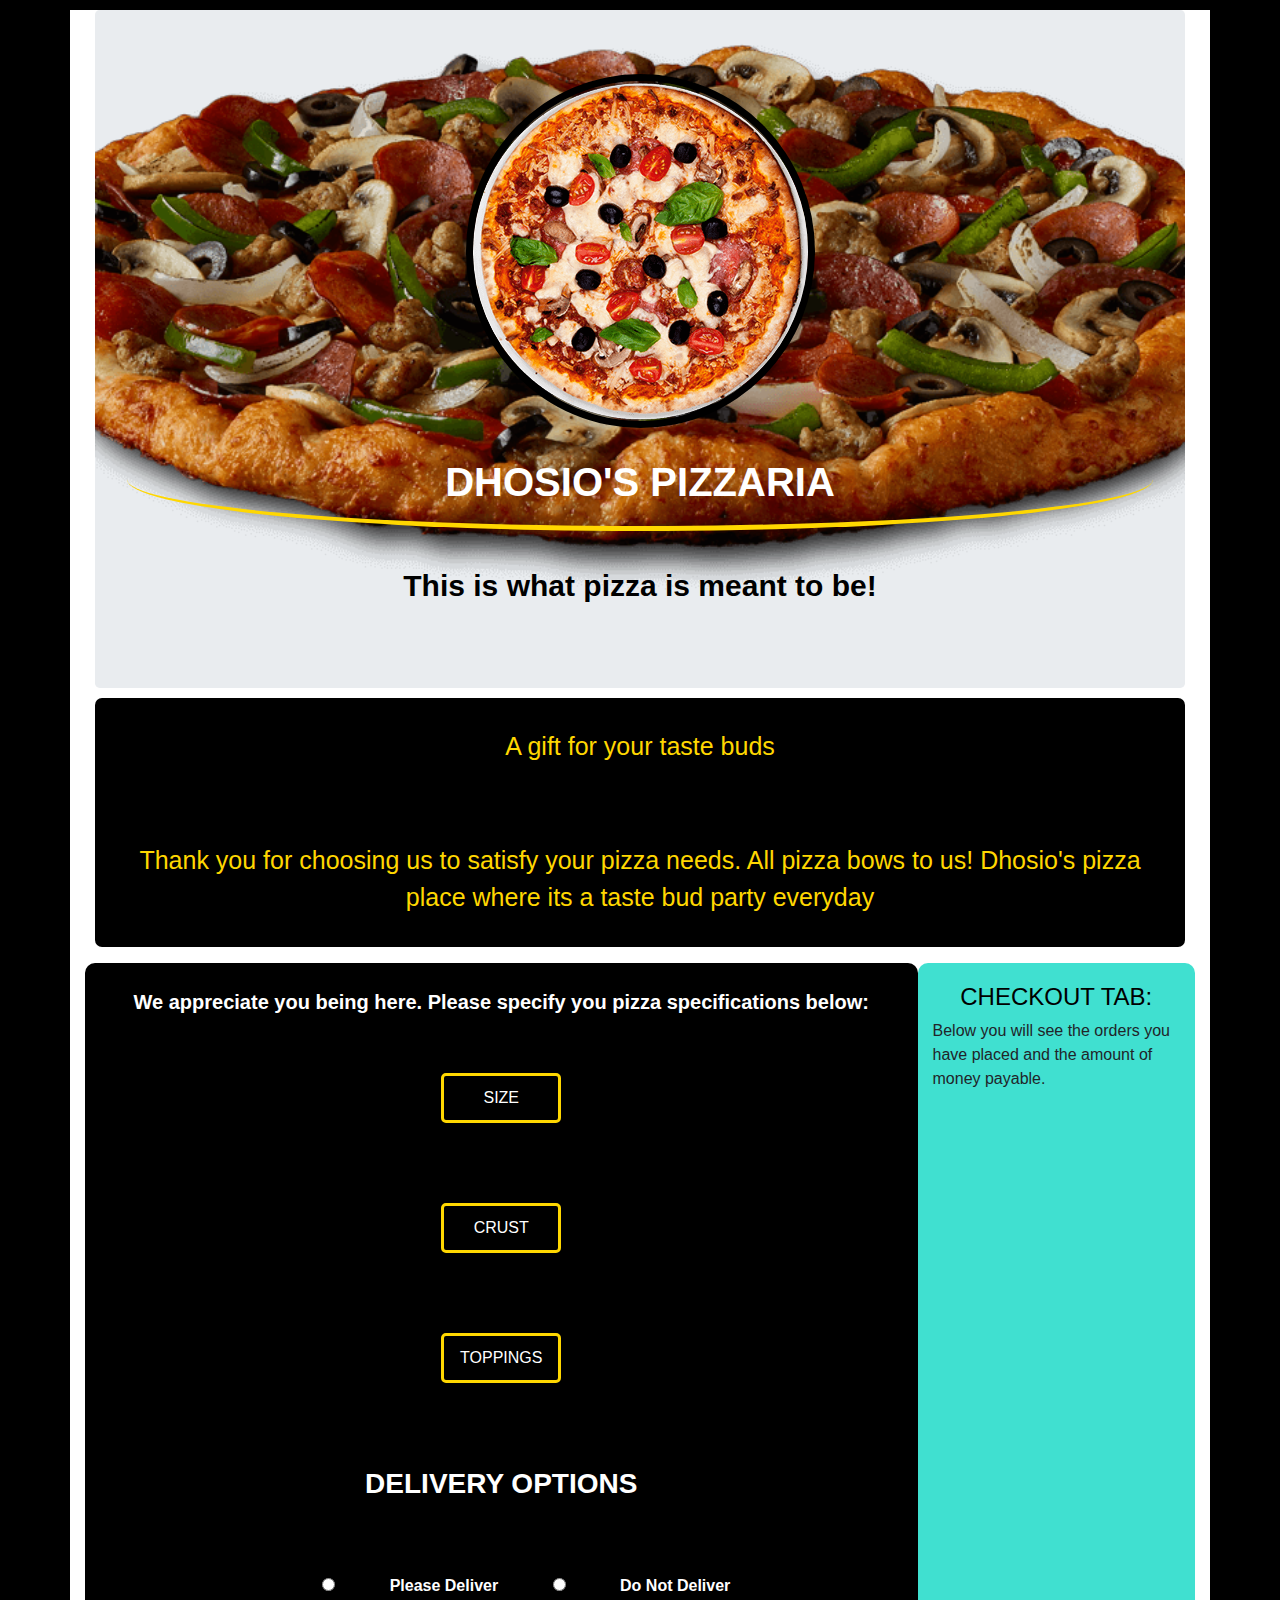
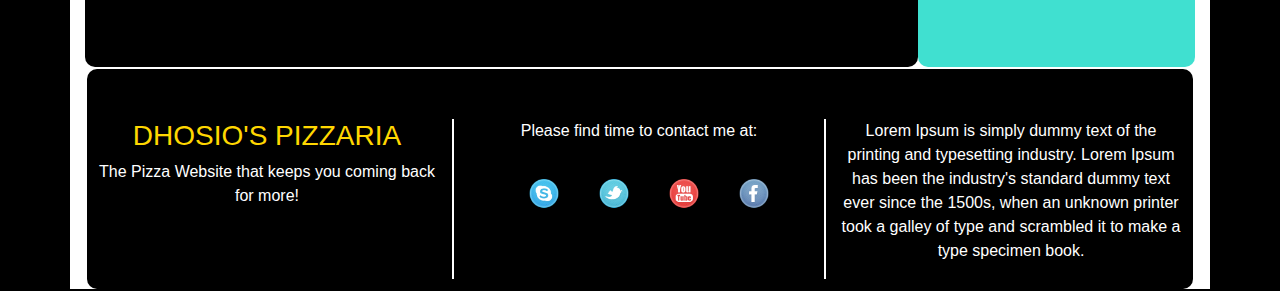
==== index.html @ 01058fe5 "HTML and CSS completed awaiting the implementation of JS" ====
<!DOCTYPE html>
<html lang="en">
<head>

   <meta charset="UTF-8">
   <meta name="viewport" content="width=device-width, initial-scale=1.0">
   <title> DHOSIO'S PIZZA </title>
   
   <link rel="icon" type="image/png" href="css/imgs/pizza5.png"/>
	<link href="css/bootstrap.css" rel="stylesheet" type="text/css"/>
	<link rel="stylesheet" type="text/css" href="css/styles.css"/>

	<script   src="https://code.jquery.com/jquery-3.3.1.min.js" integrity="sha256-FgpCb/KJQlLNfOu91ta32o/NMZxltwRo8QtmkMRdAu8=" crossorigin="anonymous"></script> 
    <script src="js/scripts.js"></script> 

    <link href="https://cdnjs.cloudflare.com/ajax/libs/mdbootstrap/4.13.0/css/mdb.min.css"/>

    <link href="https://fonts.googleapis.com/css?family=Roboto:300,400,500,700&display=swap"/>

</head>
<body>
   <div class="container">
      <div class="jumbotron">
         <img id="mainlogo" src="css/imgs/logo.png" alt="Logo of Dhosio's Pizza"> 
         <h1>DHOSIO'S PIZZARIA</h1>
            <br>
         <p>This is what pizza is meant to be!</p>
      </div>

      <div class="addition">
         <p> A gift for your taste buds </p>
         <p> Thank you for choosing us to satisfy your pizza needs. All pizza bows to us! Dhosio's pizza place where its a taste bud party everyday </p>
      </div>

      <div class="container">
         <div class="row">
            <div id="order" class="col-md-9">
               <div class="buttons">
                  <p style="color: white;">We appreciate you being here. Please specify you pizza specifications below: </p>

                     <div id=size>
                           <button id="sizeb" onclick="sizeShow()" >SIZE</button>
                           <div class="sizec">
                               <div class="container">
                                  <div class="row">
                                    <div class="col-md-3">
                                       <img id="small" src="css/imgs/small.png">
                                       <p class="imagetext">Small (Ksh.400) <br> 4 Slices</p>
                                    </div>
                                    <div class="col-md-3">
                                       <img id="medium" src="css/imgs/medium.png">
                                       <p class="imagetext">Medium (Ksh.700) <br> 6 Slices</p>
                                    </div>
                                    <div class="col-md-3">
                                       <img id="large" src="css/imgs/large.png">
                                       <p class="imagetext">Large (Ksh.1000) <br> 8 Slices</p>
                                    </div>
                                 </div>
                              </div>
                         </div>
                     </div>
                  
                     <div id="crust">
                         <button id="crustb" onclick="crustShow()">CRUST</button>
                         <div class="crustc">
                            <div class="container">
                               <div class="row">
                                  <div class="col-md-3">
                                    <img id="crispy" src="css/imgs/crispycrust.jpg" value="Crispy Crust, 200">
                                    <p class="imagetext"> Crispy Crust <br> (Ksh.200) </p>
                                  </div>
                                  <div class="col-md-3">
                                    <img id="stuffed" src="css/imgs/stuffedcrust.jpeg">
                                    <p class="imagetext"> Stuffed Crust <br> (Ksh.300) </p>
                                  </div>
                                  <div class="col-md-3">
                                    <img id="gluttenfree" src="css/imgs/glutenfree.jpg">
                                    <p class="imagetext"> Glutten Free Crust <br> (Ksh.400) </p>
                                  </div>
                               </div>
                            </div>
                         </div>
                     </div>

                     <div id="toppings">
                         <button id="size" onclick="toppingsShow()">TOPPINGS</button>
                         <div class="toppingsc">
                           <div class="container">
                              <div class="row">
                                 <div class="col-md-3">
                                    <img id="gluttenfree" src="css/imgs/tomatoes.jpg">
                                    <p class="imagetext"> Tomatoes <br> (Ksh. 50) </p>
                                 </div>
                                 <div class="col-md-3">
                                    <img id="gluttenfree" src="css/imgs/cheese.jpg">
                                    <p class="imagetext"> Cheese <br> (Ksh. 50) </p>
                                 </div>
                                 <div class="col-md-3">
                                    <img id="gluttenfree" src="css/imgs/pineapples.jpg">
                                    <p class="imagetext"> Pineapple <br> (Ksh. 50) </p>
                                 </div>
                               </div>

                               <div class="row">
                                 <div class="col-md-3">
                                    <img id="gluttenfree" src="css/imgs/greenpepper.jpg">
                                    <p class="imagetext"> Green Pepper <br> (Ksh. 50) </p>
                                 </div>
                                 <div class="col-md-3">
                                    <img id="gluttenfree" src="css/imgs/pepperoni.jpg">
                                    <p class="imagetext"> Pepperoni <br> (Ksh. 50) </p>
                                 </div>
                                 <div class="col-md-3">
                                    <img id="gluttenfree" src="css/imgs/mushrooms.jpg">
                                    <p class="imagetext"> Mushrooms <br> (Ksh. 50) </p>
                                 </div>
                               </div>

                           </div>
                         </div>
                     </div>
                </div>

                <div class="delivery">
                     <h3> DELIVERY OPTIONS</h3>
                     <form action="/action_page.php" id="deliverform">
                        <input type="radio" name="deliver" value="Don't Deliver" id="radiobutton">
                            <label for="dont-deliver">Please Deliver</label>
                        <input type="radio" name="deliver" value="Deliver" id="radiobutton">
                            <label for="deliver">Do Not Deliver</label>
                    </form>
               </div>

            </div>

            <div id="checkout" class="col-md-3">
               <h4>CHECKOUT TAB:</h4>
               <p>Below you will see the orders you have placed and the amount of money payable.</p>                                                            
               
            </div>

         </div>
                
      </div>

      <div class="footer">
		 <div class="row">
			<div class="col-md-4">
				<h3>DHOSIO'S PIZZARIA</h3>
				<p>The Pizza Website that keeps you coming back for more!</p>
			</div>
			 <div class="col-md-4">
				<p>Please find time to contact me at:</p>
					<ul>
						<li><a href="https://www.skype.com"><img src="css/imgs/skype.png" width="30px" height="30px"></a></li>
						<li><a href="https://www.twitter.com"><img src="css/imgs/twitter.png" width="30px" height="30px"></a></li>
						<li><a href="https://www.youtube.com"><img src="css/imgs/youtube.png" width="30px" height="30px"></a></li>
						<li><a href="https://www.facebook.com"><img src="css/imgs/facebook.png" width="30px" height="30px"></a></li>
					</ul>
			 </div>
			<div class="col-md-4">
				<p>Lorem Ipsum is simply dummy text of the printing and typesetting industry. Lorem Ipsum has been the industry's standard dummy text ever since the 1500s, when an unknown printer took a galley of type and scrambled it to make a type specimen book.</p>
			</div>
		 </div>
	    </div>
   </div>

</body>
</html>
---- css/styles.css ----
body{
   background-color: black;
}

.jumbotron{
   margin: 10px;
   text-align: center;
   color: white;
   background-image: url("imgs/pizza5.png");
   background-size: contain;
   background-attachment: fixed;
   background-repeat: no-repeat;
}

#mainlogo{
   animation: bounce 2s infinite;
   padding: 0px;
   margin: 0px;
   object-position: center;
   border: 7px solid black;
   border-radius: 70%;
}

.jumbotron h1{
   padding: 30px 0px 20px 0px;
   border-bottom: 5px solid gold;
   border-radius: 70%;
   font-weight: bolder;
}
.jumbotron p{
   font-weight: bolder;
   color: black;
   font-size: 30px;
}
.container{
   background-color: white;
}

.addition{
   margin: 10px;
   background-color: black;
   color: gold;
   border-radius: 7px;
}
.addition p{
   padding: 30px;
   font-size: 25px;
   text-align: center;
}
.buttons{
   text-align: center;
   margin: 10px;
   padding: 10px;
   display: inline;
}
.buttons p{
   font-weight: bolder;
   font-size: 20px;
}
button{
   width: 120px;
   text-align: center;
   padding: 10px;
   margin: 40px;
   background-color: black;
   border: 3px solid gold;
   color: white;
   border-radius: 5px;
   transition: all 0.5s ease-out;
}
   button:hover{
      width: 120px;
      text-align: center;
      padding: 10px;
      margin: 40px;
      background-color: white;
      border: 3px solid black;
      color: black;
      border-radius: 10px;
      transition: all 0.5s ease-in;
   }
#checkout{
   background-color: turquoise;
   border-radius: 10px;
} 
#checkout h4{
   padding-top: 20px;
   text-align: center;
   color: black;
}
#order{
   background-color: black;
   border-radius: 10px;
}  
.col-md-3{
   background-color: white;
}
.col-md-3 img{
   width: 100%;
   height: 200px;
   padding: 10px;
}
.sizec{
   display: none;
}
.crustc{
   display: none; 
}
.toppingsc{
   display: none;
}
#size .col-md-3{
   cursor: pointer;
   margin: 20px;
   box-shadow: 3px 3px 3px red;
   margin-left: 40px;
}
#crust .col-md-3{
   cursor: pointer;
   margin: 20px;
   box-shadow: 3px 3px 3px red;
   margin-left: 40px;
}
#toppings .col-md-3{
   cursor: pointer;
   margin: 20px;
   box-shadow: 3px 3px 3px red;
   margin-left: 40px;
}
.imagetext{
   color: black;
   font-weight: 5px;
}
.delivery{
   background-image: url("imgs/header.jpg");
   background-attachment: fixed;
   background-size: contain;
   border-radius: 10px;
   margin-bottom: 20px;
   height: 200px;
}
.delivery h3{
   font-weight: bolder;
   text-align: center;
   color: white;
   padding: 20px 0px 20px 0px;
}
#deliverform{
   text-align: center;
   color: white;
   font-weight: bolder;
}
#deliverform input{
   text-align: center;
   margin: 50px;
}

.footer{
   border-radius: 10px;
	margin: 20px;
	padding: 10px;
	background-color: black;
	color: white;
   margin: 2px;
   padding-top: 50px;
}

.footer .col-md-4{
	border-right: 2px solid white;
}

.col-md-4 h3{
	color: gold;
	text-align: center;
}

.footer p{
	text-align: center;
}

.footer ul li{
	margin: 20px;
	text-decoration: none;
	list-style-type: none;
	float: left;
}
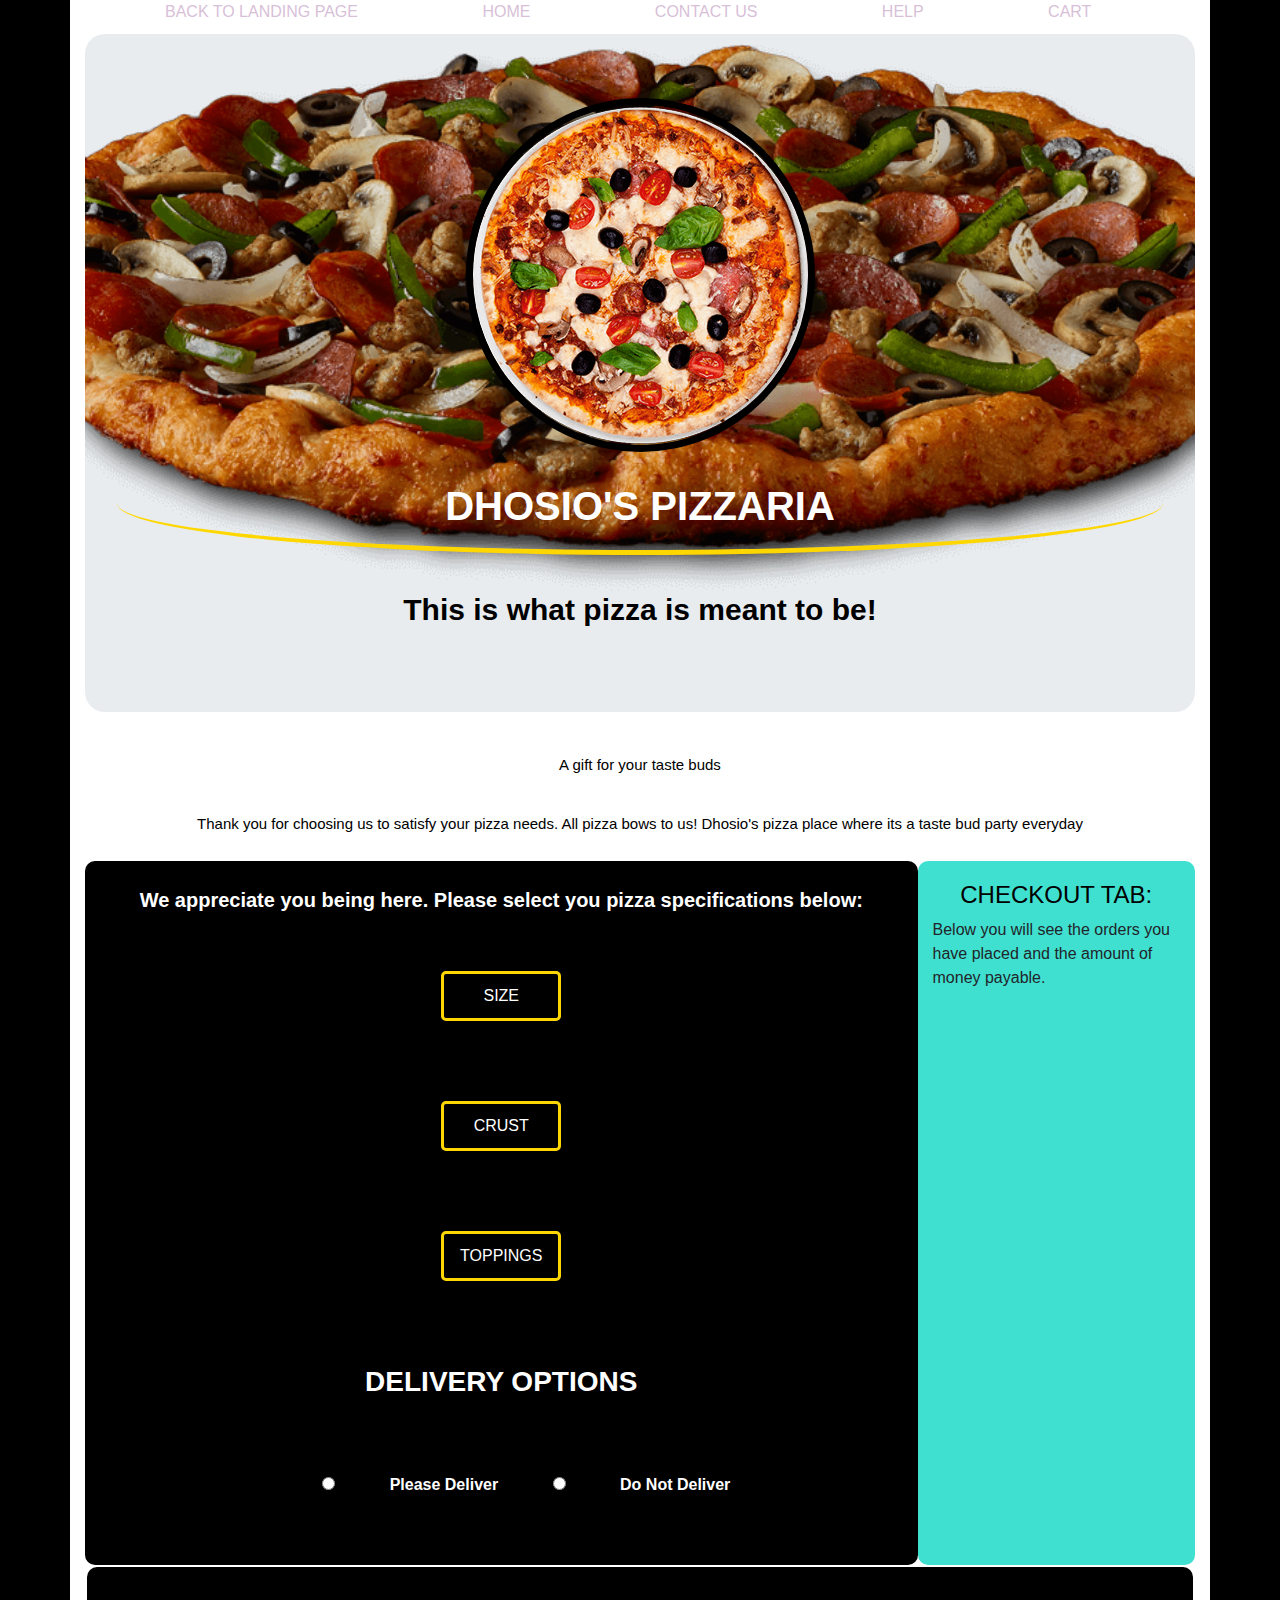
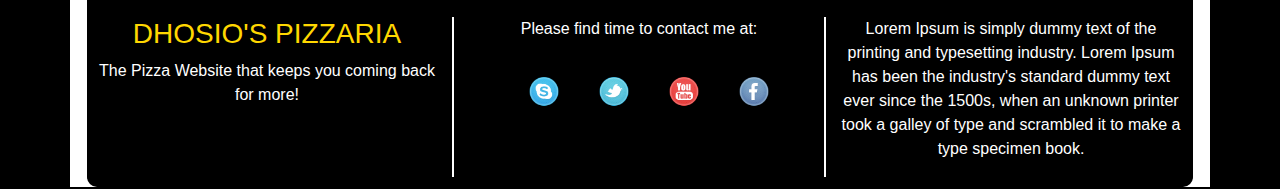
==== commit f4dcee4b: "this will add the navigation pane at the top of the page" ====
--- a/index.html
+++ b/index.html
@@ -20,6 +20,15 @@
 </head>
 <body>
    <div class="container">
+
+      <div class="navigations">
+            <a href="#">BACK TO LANDING PAGE</a>
+            <a href="file:///home/dhosio/Desktop/Moringa/Week-4/Week-4-IP/index.html">HOME</a>
+            <a href="#">CONTACT US</a>
+            <a href="#">HELP</a>
+            <a href="#">CART</a>
+      </div>
+
       <div class="jumbotron">
          <img id="mainlogo" src="css/imgs/logo.png" alt="Logo of Dhosio's Pizza"> 
          <h1>DHOSIO'S PIZZARIA</h1>
@@ -28,7 +37,7 @@
       </div>
 
       <div class="addition">
-         <p> A gift for your taste buds </p>
+         <p> A gift for your taste buds <br>
          <p> Thank you for choosing us to satisfy your pizza needs. All pizza bows to us! Dhosio's pizza place where its a taste bud party everyday </p>
       </div>
 
@@ -36,7 +45,7 @@
          <div class="row">
             <div id="order" class="col-md-9">
                <div class="buttons">
-                  <p style="color: white;">We appreciate you being here. Please specify you pizza specifications below: </p>
+                  <p style="color: white;">We appreciate you being here. Please select you pizza specifications below: </p>
 
                      <div id=size>
                            <button id="sizeb" onclick="sizeShow()" >SIZE</button>
--- a/css/styles.css
+++ b/css/styles.css
@@ -1,15 +1,36 @@
 body{
    background-color: black;
 }
+.navigations{
+   padding-top: 30px;
+   margin-left: 20px;
+   text-align: center;
+   text-decoration: none;
+   display: inline;
+   color: thistle;
+}
+.navigations a{
+   margin: 30px;
+   padding: 30px;
+   color: thistle;
+}
+     .navigations :hover{
+      text-decoration: none;
+         margin: 30px;
+         padding: 30px;
+         color: blue;
+         transition: all 0.5s ease-in;
+      } 
 
 .jumbotron{
-   margin: 10px;
+   margin-top: 10px;
    text-align: center;
    color: white;
    background-image: url("imgs/pizza5.png");
    background-size: contain;
    background-attachment: fixed;
    background-repeat: no-repeat;
+   border-radius: 20px;
 }
 
 #mainlogo{
@@ -37,14 +58,13 @@
 }
 
 .addition{
-   margin: 10px;
-   background-color: black;
-   color: gold;
+   margin: 5px;
+   color: black;
    border-radius: 7px;
 }
 .addition p{
-   padding: 30px;
-   font-size: 25px;
+   padding: 10px;
+   font-size: 15px;
    text-align: center;
 }
 .buttons{
@@ -94,20 +114,27 @@
 }  
 .col-md-3{
    background-color: white;
+   border-radius: 15px;
 }
 .col-md-3 img{
    width: 100%;
    height: 200px;
    padding: 10px;
 }
+.row{
+   border-radius: 15px;
+}
 .sizec{
    display: none;
+   border-radius: 15px;
 }
 .crustc{
    display: none; 
+   border-radius: 15px;
 }
 .toppingsc{
    display: none;
+   border-radius: 15px;
 }
 #size .col-md-3{
    cursor: pointer;
@@ -127,6 +154,14 @@
    box-shadow: 3px 3px 3px red;
    margin-left: 40px;
 }
+
+#toppings .col-md-3 :hover{
+   cursor: pointer;
+   margin: 20px;
+   box-shadow: 3px 3px 3px black;
+   margin-left: 40px;
+}
+
 .imagetext{
    color: black;
    font-weight: 5px;
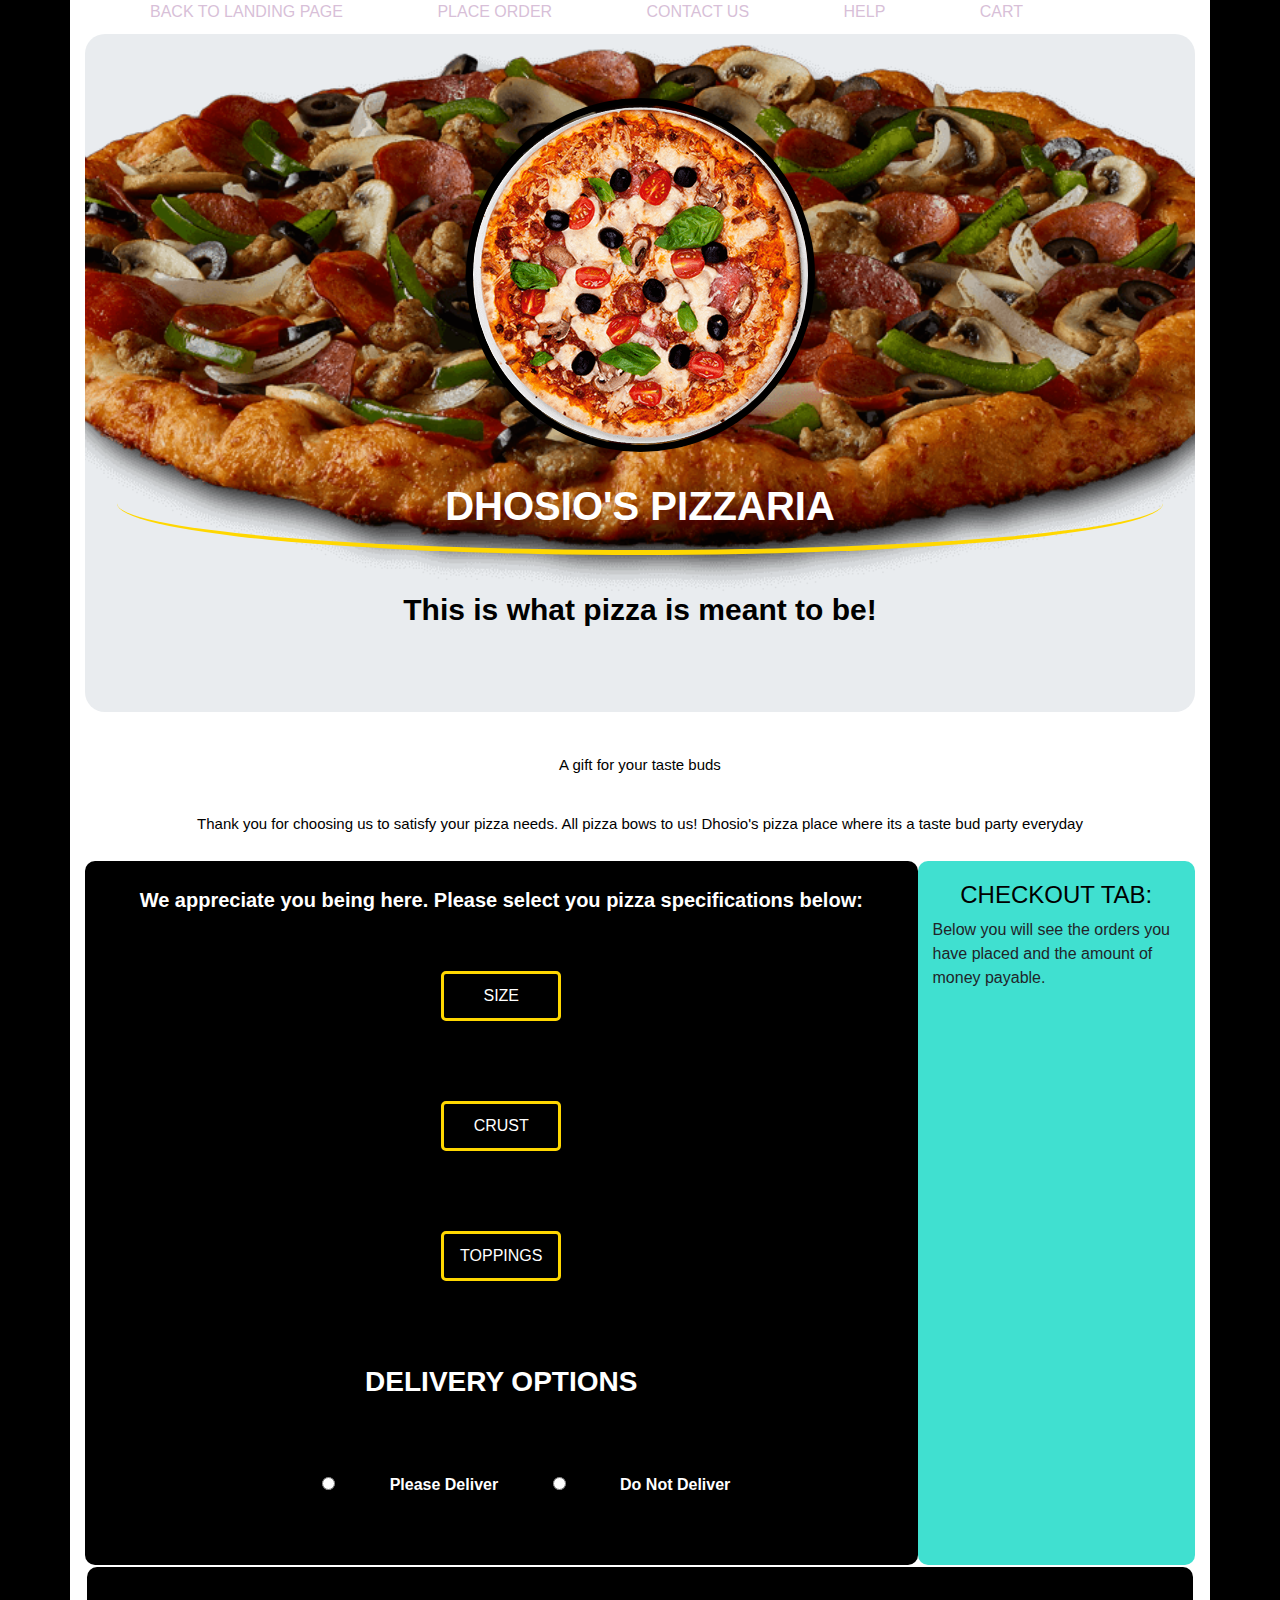
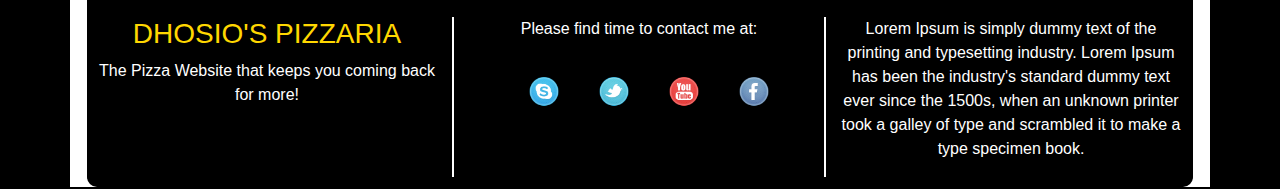
==== commit ebdb8cb8: "this will complete the landing page HTML and CSS awaiting Js incorporation" ====
--- a/index.html
+++ b/index.html
@@ -23,7 +23,7 @@
 
       <div class="navigations">
             <a href="#">BACK TO LANDING PAGE</a>
-            <a href="file:///home/dhosio/Desktop/Moringa/Week-4/Week-4-IP/index.html">HOME</a>
+            <a href="#order">PLACE ORDER</a>
             <a href="#">CONTACT US</a>
             <a href="#">HELP</a>
             <a href="#">CART</a>
--- a/css/styles.css
+++ b/css/styles.css
@@ -10,7 +10,7 @@
    color: thistle;
 }
 .navigations a{
-   margin: 30px;
+   margin: 15px;
    padding: 30px;
    color: thistle;
 }
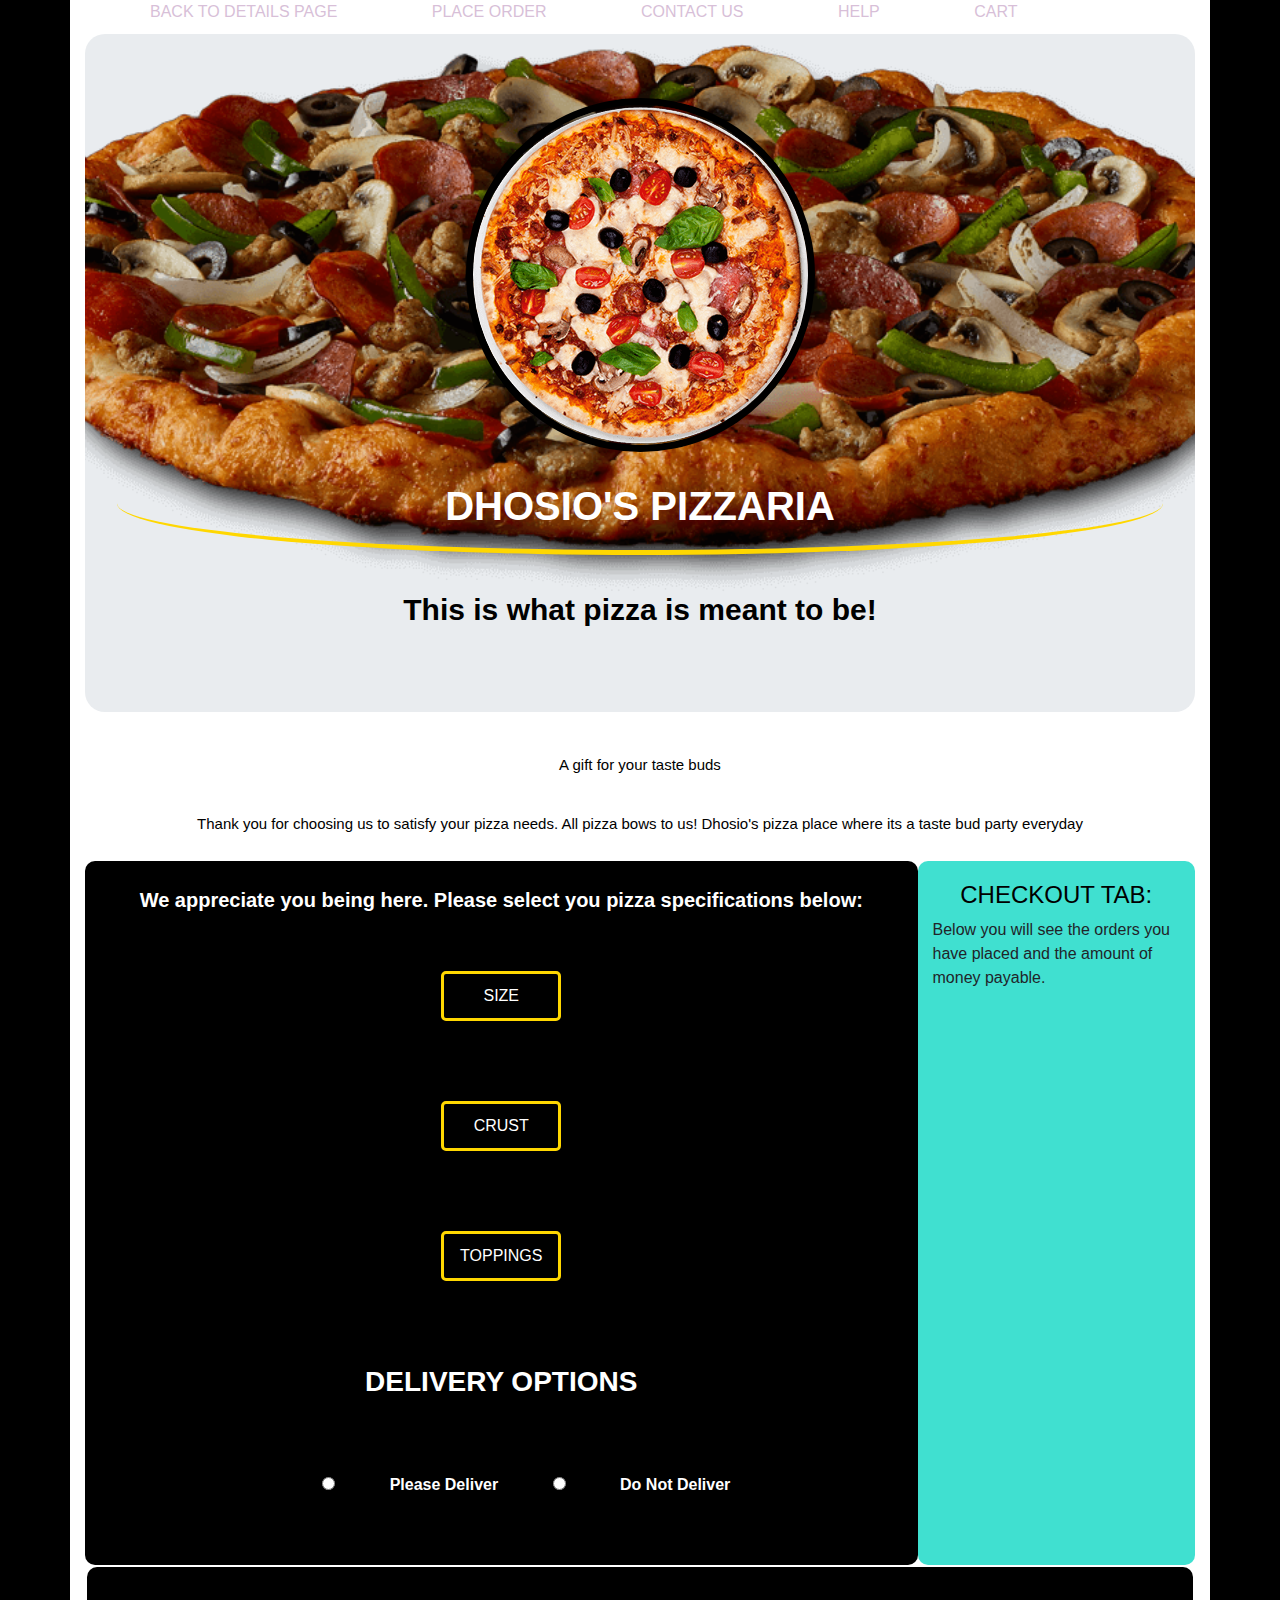
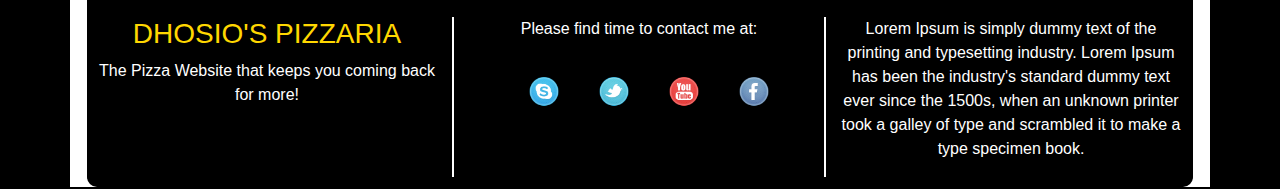
==== commit d9885181: "this will add checkboxex to all the menu choices only HTML and CSS" ====
--- a/index.html
+++ b/index.html
@@ -22,7 +22,7 @@
    <div class="container">
 
       <div class="navigations">
-            <a href="#">BACK TO LANDING PAGE</a>
+            <a href="#">BACK TO DETAILS PAGE</a>
             <a href="#order">PLACE ORDER</a>
             <a href="#">CONTACT US</a>
             <a href="#">HELP</a>
@@ -65,7 +65,7 @@
                                        <p class="imagetext">Large (Ksh.1000) <br> 8 Slices</p>
                                     </div>
                                  </div>
-                              </div>
+                              </div>   
                          </div>
                      </div>
                   
@@ -75,7 +75,7 @@
                             <div class="container">
                                <div class="row">
                                   <div class="col-md-3">
-                                    <img id="crispy" src="css/imgs/crispycrust.jpg" value="Crispy Crust, 200">
+                                    <img id="crispy" src="css/imgs/crispycrust.jpg" value="Crispy Crust, 200" onclick="crustOrder()">
                                     <p class="imagetext"> Crispy Crust <br> (Ksh.200) </p>
                                   </div>
                                   <div class="col-md-3">
@@ -129,7 +129,7 @@
                          </div>
                      </div>
                 </div>
-
+               
                 <div class="delivery">
                      <h3> DELIVERY OPTIONS</h3>
                      <form action="/action_page.php" id="deliverform">
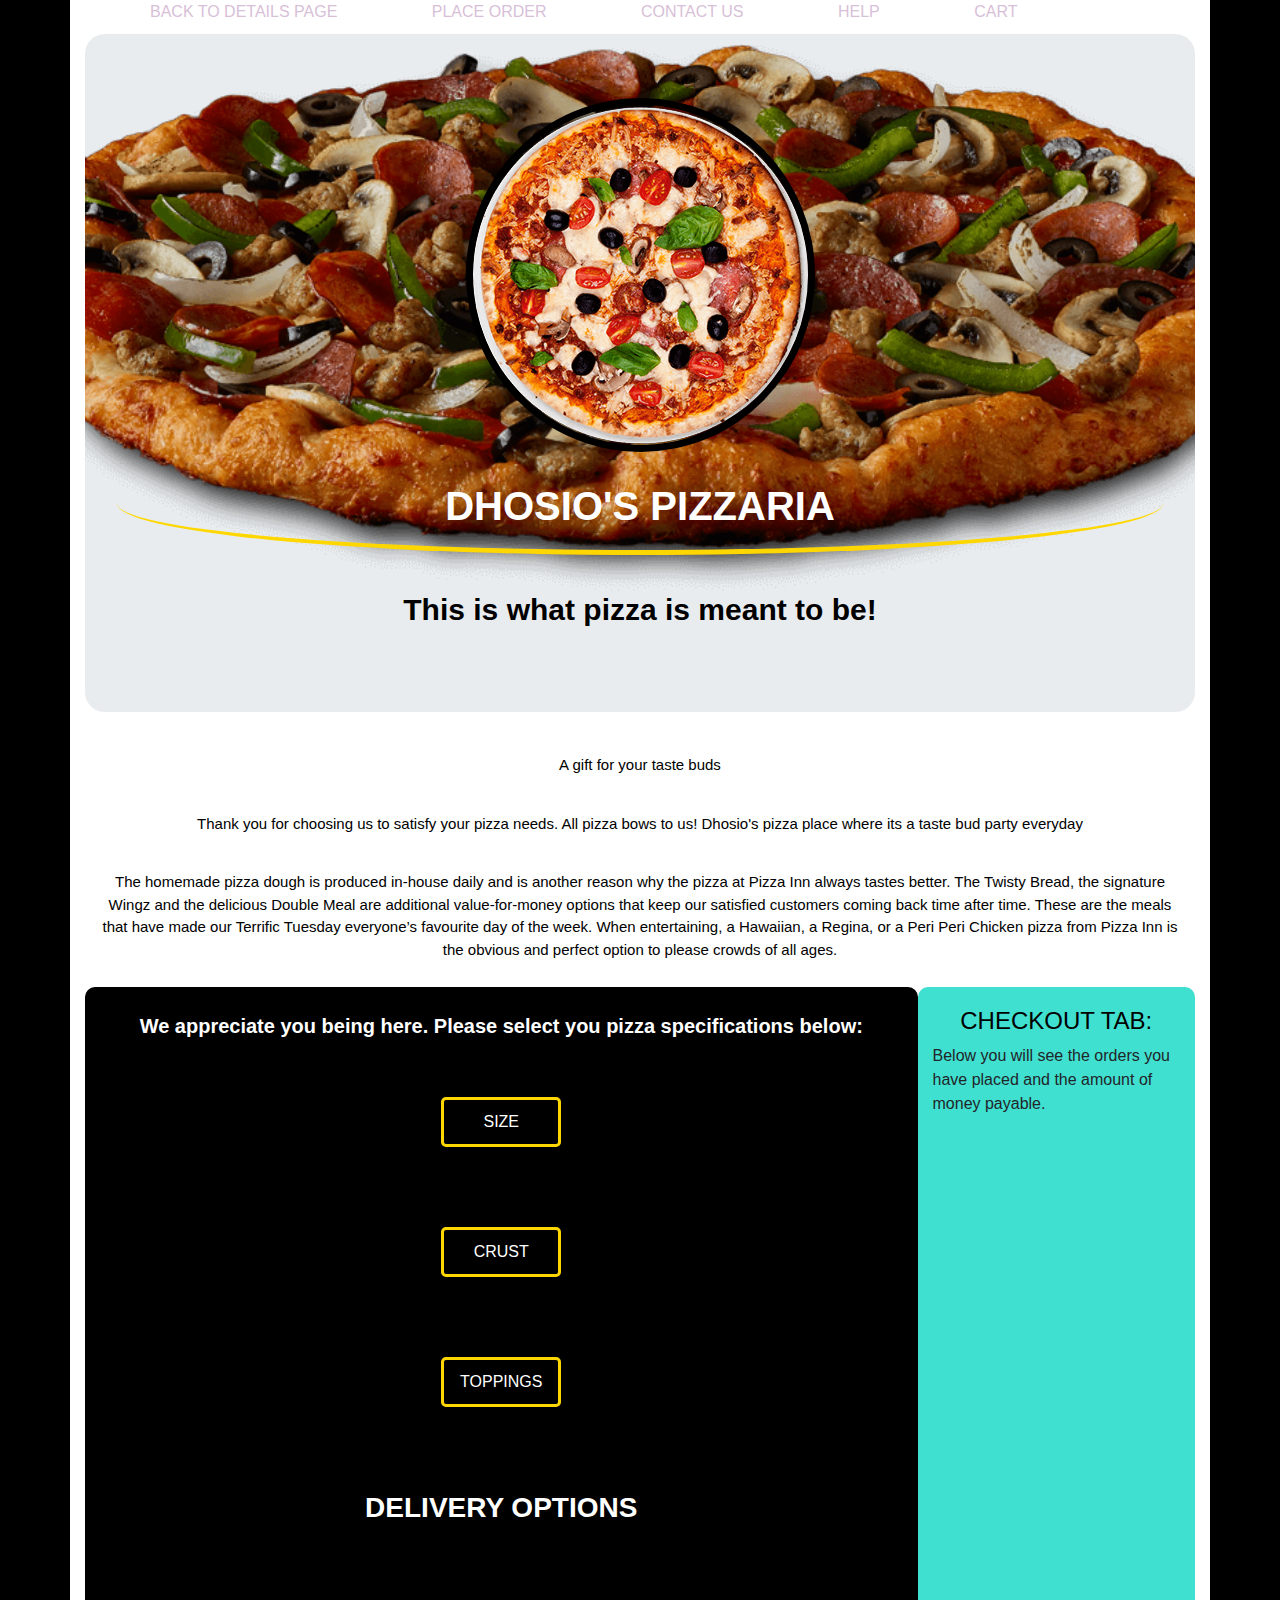
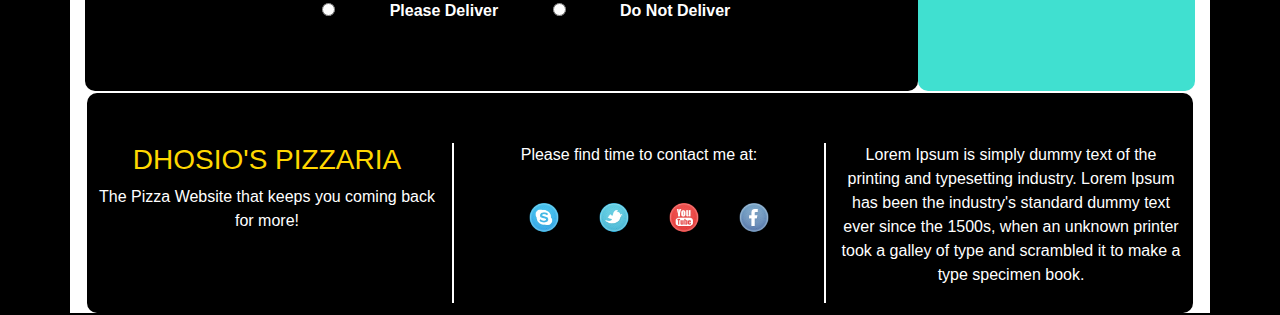
==== commit d10c9200: "Landing page can fully accept input and display when you confirm" ====
--- a/index.html
+++ b/index.html
@@ -22,7 +22,7 @@
    <div class="container">
 
       <div class="navigations">
-            <a href="#">BACK TO DETAILS PAGE</a>
+            <a href="Landingpage.html">BACK TO DETAILS PAGE</a>
             <a href="#order">PLACE ORDER</a>
             <a href="#">CONTACT US</a>
             <a href="#">HELP</a>
@@ -39,6 +39,8 @@
       <div class="addition">
          <p> A gift for your taste buds <br>
          <p> Thank you for choosing us to satisfy your pizza needs. All pizza bows to us! Dhosio's pizza place where its a taste bud party everyday </p>
+         <p>The homemade pizza dough is produced in-house daily and is another reason why the pizza at Pizza Inn always tastes better. The Twisty Bread, the signature Wingz and the delicious Double Meal are additional value-for-money options that keep our satisfied customers coming back time after time. These are the meals that have made our Terrific Tuesday everyone’s favourite day of the week. When entertaining, a Hawaiian, a Regina, or a Peri Peri Chicken pizza from Pizza Inn is the obvious and perfect option to please crowds of all ages.  
+         </p>
       </div>
 
       <div class="container">
@@ -53,15 +55,15 @@
                                <div class="container">
                                   <div class="row">
                                     <div class="col-md-3">
-                                       <img id="small" src="css/imgs/small.png">
+                                       <input type="image" id="small" class="pizzaSize" src="css/imgs/small.png" value="Small Size, Ksh:400" onclick="sizeOrder();">
                                        <p class="imagetext">Small (Ksh.400) <br> 4 Slices</p>
                                     </div>
                                     <div class="col-md-3">
-                                       <img id="medium" src="css/imgs/medium.png">
+                                       <input type="image" id="medium" class="pizzaSize" src="css/imgs/medium.png" onclick="sizeOrder();">
                                        <p class="imagetext">Medium (Ksh.700) <br> 6 Slices</p>
                                     </div>
                                     <div class="col-md-3">
-                                       <img id="large" src="css/imgs/large.png">
+                                       <input type="image" id="large" class="pizzaSize" src="css/imgs/large.png" onclick="sizeOrder();">
                                        <p class="imagetext">Large (Ksh.1000) <br> 8 Slices</p>
                                     </div>
                                  </div>
@@ -145,7 +147,11 @@
             <div id="checkout" class="col-md-3">
                <h4>CHECKOUT TAB:</h4>
                <p>Below you will see the orders you have placed and the amount of money payable.</p>                                                            
-               
+                  <div class="orders">
+                     <ul class="ordersView">
+
+                     </ul>
+                  </div>
             </div>
 
          </div>
--- a/css/styles.css
+++ b/css/styles.css
@@ -116,6 +116,11 @@
    background-color: white;
    border-radius: 15px;
 }
+.col-md-3 input{
+   width: 100%;
+   height: 200px;
+   padding: 10px;
+}
 .col-md-3 img{
    width: 100%;
    height: 200px;
@@ -154,14 +159,6 @@
    box-shadow: 3px 3px 3px red;
    margin-left: 40px;
 }
-
-#toppings .col-md-3 :hover{
-   cursor: pointer;
-   margin: 20px;
-   box-shadow: 3px 3px 3px black;
-   margin-left: 40px;
-}
-
 .imagetext{
    color: black;
    font-weight: 5px;
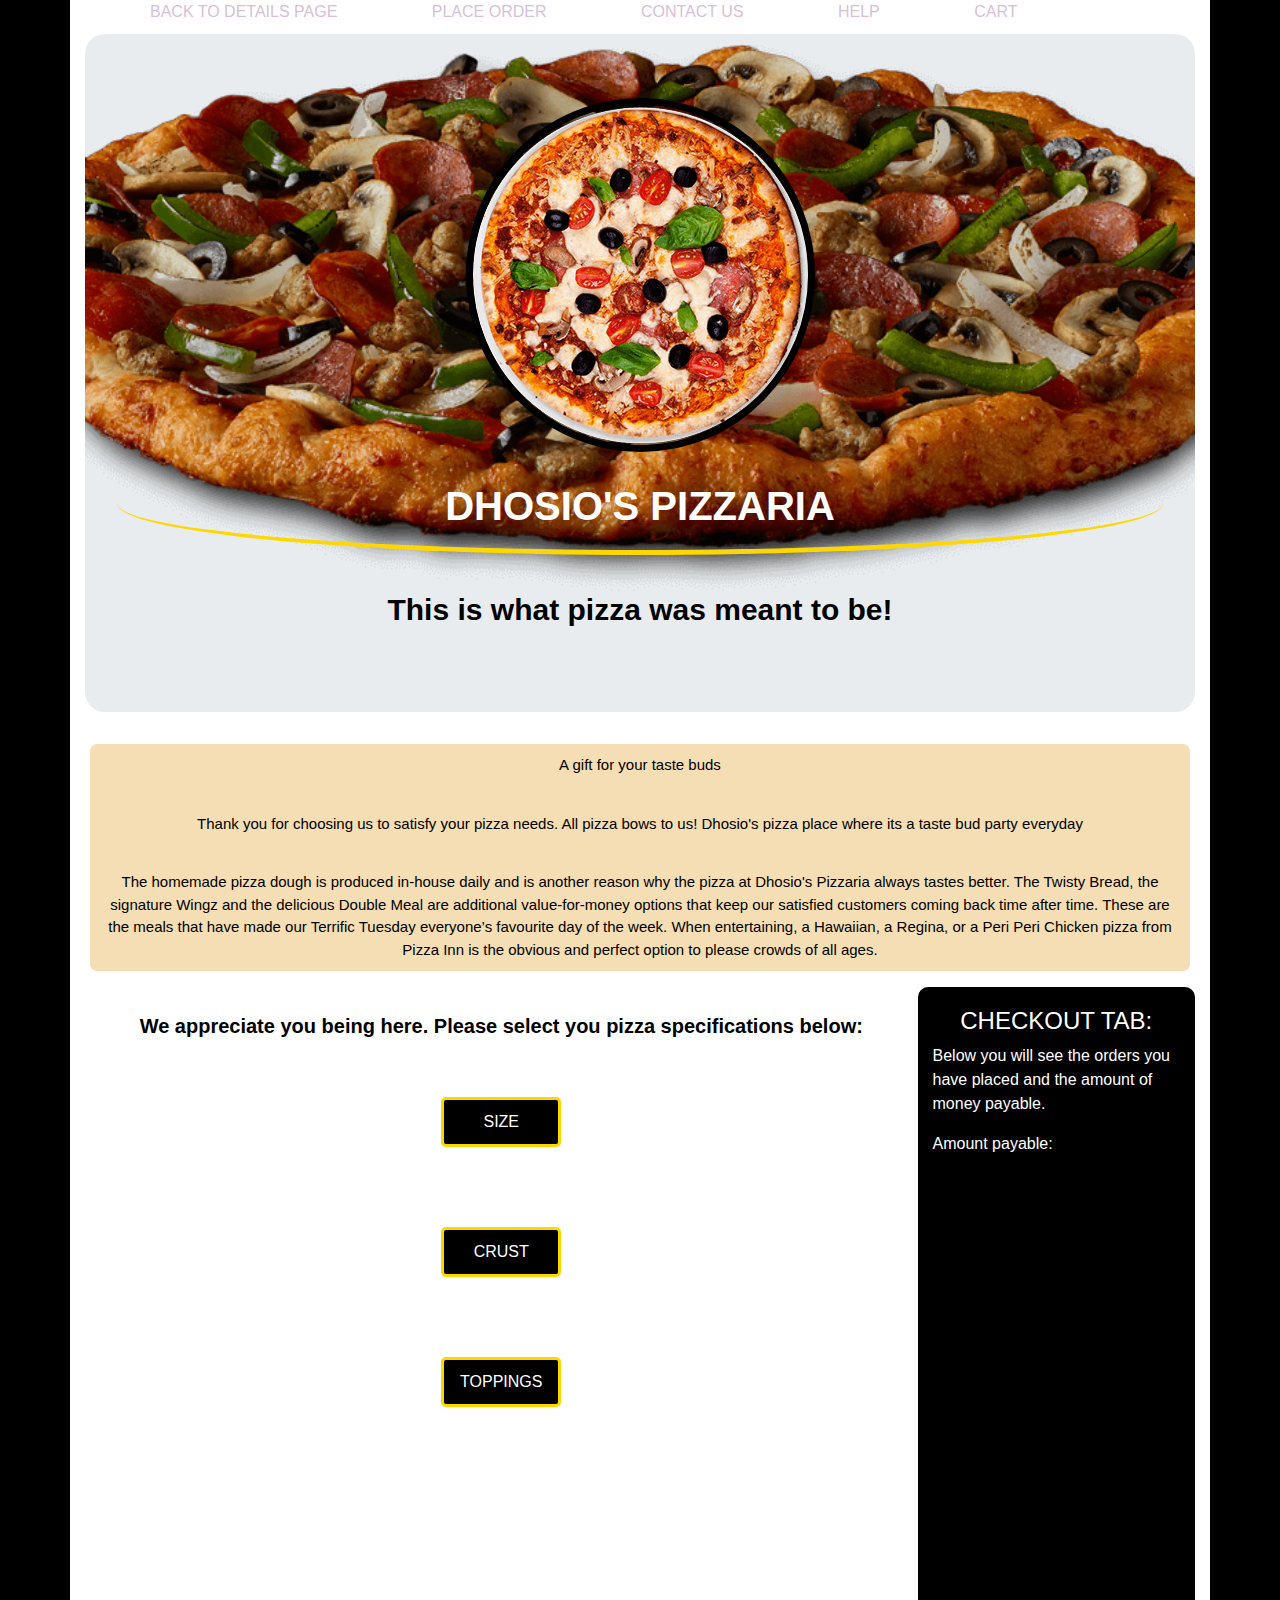
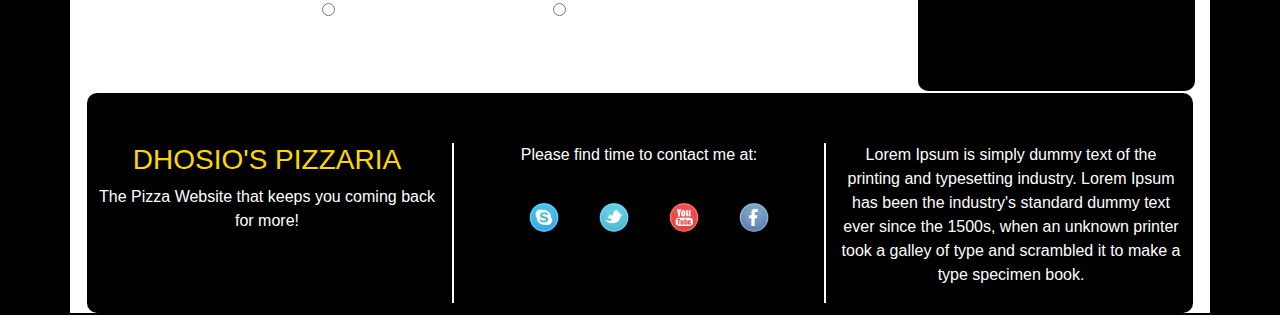
==== commit 726c3240: "add to cart button added that appends selected item to checkout column" ====
--- a/index.html
+++ b/index.html
@@ -12,6 +12,7 @@
 
 	<script   src="https://code.jquery.com/jquery-3.3.1.min.js" integrity="sha256-FgpCb/KJQlLNfOu91ta32o/NMZxltwRo8QtmkMRdAu8=" crossorigin="anonymous"></script> 
     <script src="js/scripts.js"></script> 
+    <script src="js/LandingPage.js"></script> 
 
     <link href="https://cdnjs.cloudflare.com/ajax/libs/mdbootstrap/4.13.0/css/mdb.min.css"/>
 
@@ -33,13 +34,13 @@
          <img id="mainlogo" src="css/imgs/logo.png" alt="Logo of Dhosio's Pizza"> 
          <h1>DHOSIO'S PIZZARIA</h1>
             <br>
-         <p>This is what pizza is meant to be!</p>
+         <p>This is what pizza was meant to be!</p>
       </div>
 
       <div class="addition">
          <p> A gift for your taste buds <br>
          <p> Thank you for choosing us to satisfy your pizza needs. All pizza bows to us! Dhosio's pizza place where its a taste bud party everyday </p>
-         <p>The homemade pizza dough is produced in-house daily and is another reason why the pizza at Pizza Inn always tastes better. The Twisty Bread, the signature Wingz and the delicious Double Meal are additional value-for-money options that keep our satisfied customers coming back time after time. These are the meals that have made our Terrific Tuesday everyone’s favourite day of the week. When entertaining, a Hawaiian, a Regina, or a Peri Peri Chicken pizza from Pizza Inn is the obvious and perfect option to please crowds of all ages.  
+         <p>The homemade pizza dough is produced in-house daily and is another reason why the pizza at Dhosio's Pizzaria always tastes better. The Twisty Bread, the signature Wingz and the delicious Double Meal are additional value-for-money options that keep our satisfied customers coming back time after time. These are the meals that have made our Terrific Tuesday everyone’s favourite day of the week. When entertaining, a Hawaiian, a Regina, or a Peri Peri Chicken pizza from Pizza Inn is the obvious and perfect option to please crowds of all ages.  
          </p>
       </div>
 
@@ -47,7 +48,7 @@
          <div class="row">
             <div id="order" class="col-md-9">
                <div class="buttons">
-                  <p style="color: white;">We appreciate you being here. Please select you pizza specifications below: </p>
+                  <p style="color: black;">We appreciate you being here. Please select you pizza specifications below: </p>
 
                      <div id=size>
                            <button id="sizeb" onclick="sizeShow()" >SIZE</button>
@@ -55,16 +56,19 @@
                                <div class="container">
                                   <div class="row">
                                     <div class="col-md-3">
-                                       <input type="image" id="small" class="pizzaSize" src="css/imgs/small.png" value="Small Size, Ksh:400" onclick="sizeOrder();">
+                                       <img type="image" class="pizzaSize" src="css/imgs/small.png">
                                        <p class="imagetext">Small (Ksh.400) <br> 4 Slices</p>
+                                       <button id="small" value="Small (Ksh 400)" value="400" onclick="sizeOrder1();">Add to cart</button>
                                     </div>
                                     <div class="col-md-3">
-                                       <input type="image" id="medium" class="pizzaSize" src="css/imgs/medium.png" onclick="sizeOrder();">
-                                       <p class="imagetext">Medium (Ksh.700) <br> 6 Slices</p>
+                                       <input type="image" class="pizzaSize" src="css/imgs/medium.png">
+                                       <p class="imagetext">Medium(Ksh.700) <br> 6 Slices</p>
+                                       <button id="medium" value="Medium (Ksh 700)" onclick="sizeOrder2();">Add to cart</button>
                                     </div>
                                     <div class="col-md-3">
-                                       <input type="image" id="large" class="pizzaSize" src="css/imgs/large.png" onclick="sizeOrder();">
+                                       <input type="image" class="pizzaSize" src="css/imgs/large.png">
                                        <p class="imagetext">Large (Ksh.1000) <br> 8 Slices</p>
+                                       <button id="large" value="Large (Ksh 1000)" onclick="sizeOrder3();">Add to cart</button>
                                     </div>
                                  </div>
                               </div>   
@@ -77,16 +81,19 @@
                             <div class="container">
                                <div class="row">
                                   <div class="col-md-3">
-                                    <img id="crispy" src="css/imgs/crispycrust.jpg" value="Crispy Crust, 200" onclick="crustOrder()">
+                                    <img src="css/imgs/crispycrust.jpg" value="Crispy Crust, 200" onclick="crustOrder()">
                                     <p class="imagetext"> Crispy Crust <br> (Ksh.200) </p>
+                                    <button id="crispy" value="Crispy Crust(Ksh 200)" onclick="crustOrder1();">Add to cart</button>
                                   </div>
                                   <div class="col-md-3">
-                                    <img id="stuffed" src="css/imgs/stuffedcrust.jpeg">
+                                    <img src="css/imgs/stuffedcrust.jpeg">
                                     <p class="imagetext"> Stuffed Crust <br> (Ksh.300) </p>
+                                    <button id="stuffed" value="Stuffed Crust (Ksh 200)" onclick="crustOrder2();">Add to cart</button>
                                   </div>
                                   <div class="col-md-3">
-                                    <img id="gluttenfree" src="css/imgs/glutenfree.jpg">
-                                    <p class="imagetext"> Glutten Free Crust <br> (Ksh.400) </p>
+                                    <img src="css/imgs/glutenfree.jpg">
+                                    <p class="imagetext"> Glutten Free <br> (Ksh.400) </p>
+                                    <button id="gluttenfree" value="Glutten Free (Ksh 200)" onclick="crustOrder3();">Add to cart</button>
                                   </div>
                                </div>
                             </div>
@@ -99,31 +106,37 @@
                            <div class="container">
                               <div class="row">
                                  <div class="col-md-3">
-                                    <img id="gluttenfree" src="css/imgs/tomatoes.jpg">
+                                    <img src="css/imgs/tomatoes.jpg">
                                     <p class="imagetext"> Tomatoes <br> (Ksh. 50) </p>
-                                 </div>
-                                 <div class="col-md-3">
-                                    <img id="gluttenfree" src="css/imgs/cheese.jpg">
+                                    <button id="tomatoes" value="Tomatoes (Ksh. 50)" onclick="toppingsOrder1();">Add to cart</button>
+                                 </div>
+                                 <div class="col-md-3">
+                                    <img src="css/imgs/cheese.jpg">
                                     <p class="imagetext"> Cheese <br> (Ksh. 50) </p>
-                                 </div>
-                                 <div class="col-md-3">
-                                    <img id="gluttenfree" src="css/imgs/pineapples.jpg">
+                                    <button id="cheese" value="Cheese (Ksh. 50)" onclick="toppingsOrder2();">Add to cart</button>
+                                 </div>
+                                 <div class="col-md-3">
+                                    <img src="css/imgs/pineapples.jpg">
                                     <p class="imagetext"> Pineapple <br> (Ksh. 50) </p>
+                                    <button id="pineapples" value="Pineapples (Ksh. 50)" onclick="toppingsOrder3();">Add to cart</button>
                                  </div>
                                </div>
 
                                <div class="row">
                                  <div class="col-md-3">
-                                    <img id="gluttenfree" src="css/imgs/greenpepper.jpg">
+                                    <img src="css/imgs/greenpepper.jpg">
                                     <p class="imagetext"> Green Pepper <br> (Ksh. 50) </p>
-                                 </div>
-                                 <div class="col-md-3">
-                                    <img id="gluttenfree" src="css/imgs/pepperoni.jpg">
+                                    <button id="greenPepper" value="Green Pepper (Ksh. 50)" onclick="toppingsOrder4();">Add to cart</button>
+                                 </div>
+                                 <div class="col-md-3">
+                                    <img src="css/imgs/pepperoni.jpg">
                                     <p class="imagetext"> Pepperoni <br> (Ksh. 50) </p>
-                                 </div>
-                                 <div class="col-md-3">
-                                    <img id="gluttenfree" src="css/imgs/mushrooms.jpg">
+                                    <button id="pepperoni" value="Pepperoni (Ksh. 50)" onclick="toppingsOrder5();">Add to cart</button>
+                                 </div>
+                                 <div class="col-md-3">
+                                    <img src="css/imgs/mushrooms.jpg">
                                     <p class="imagetext"> Mushrooms <br> (Ksh. 50) </p>
+                                    <button id="mushrooms" value="Mushrooms (Ksh. 50)" onclick="toppingsOrder6();">Add to cart</button>
                                  </div>
                                </div>
 
@@ -147,11 +160,27 @@
             <div id="checkout" class="col-md-3">
                <h4>CHECKOUT TAB:</h4>
                <p>Below you will see the orders you have placed and the amount of money payable.</p>                                                            
-                  <div class="orders">
-                     <ul class="ordersView">
+                  <div class="pizzasizes">
+                     <h6>PIZZA SIZES</h6>
+                     <ul class="sizesView">
 
                      </ul>
                   </div>
+
+                  <div class="pizzacrusts">
+                     <h6>PIZZA CRUSTS</h6>
+                     <ul class="crustsView">
+
+                     </ul>
+                  </div>
+
+                  <div class="pizzatoppings">
+                     <h6>PIZZA TOPPINGS</h6>
+                     <ul class="toppingsView">
+
+                     </ul>
+                  </div>
+                  <p id="total">Amount payable: <span class="finalTotal"></span></p>
             </div>
 
          </div>
--- a/css/styles.css
+++ b/css/styles.css
@@ -61,6 +61,7 @@
    margin: 5px;
    color: black;
    border-radius: 7px;
+   background-color: wheat;
 }
 .addition p{
    padding: 10px;
@@ -100,20 +101,21 @@
       transition: all 0.5s ease-in;
    }
 #checkout{
-   background-color: turquoise;
-   border-radius: 10px;
+   background-color: black;
+   border-radius: 10px;
+   color: white;
 } 
 #checkout h4{
    padding-top: 20px;
    text-align: center;
-   color: black;
+   color: white;
 }
 #order{
-   background-color: black;
+   background-color: white;
    border-radius: 10px;
 }  
 .col-md-3{
-   background-color: white;
+   background-color: wheat ;
    border-radius: 15px;
 }
 .col-md-3 input{
@@ -144,19 +146,19 @@
 #size .col-md-3{
    cursor: pointer;
    margin: 20px;
-   box-shadow: 3px 3px 3px red;
+   box-shadow: 3px 3px 3px black;
    margin-left: 40px;
 }
 #crust .col-md-3{
    cursor: pointer;
    margin: 20px;
-   box-shadow: 3px 3px 3px red;
+   box-shadow: 3px 3px 3px black;
    margin-left: 40px;
 }
 #toppings .col-md-3{
    cursor: pointer;
    margin: 20px;
-   box-shadow: 3px 3px 3px red;
+   box-shadow: 3px 3px 3px black;
    margin-left: 40px;
 }
 .imagetext{
@@ -187,6 +189,33 @@
    margin: 50px;
 }
 
+.pizzasizes{
+   border: 3px solid red;
+   border-radius: 10px;
+   margin: 5px;
+   padding: 5px;
+   text-align: left;
+   color: white;
+   display: none;
+}
+.pizzacrusts{
+   border: 3px solid red;
+   border-radius: 10px;
+   margin: 5px;
+   padding: 5px;
+   text-align: left;
+   color: white;
+   display: none;
+}
+.pizzatoppings{
+   border: 3px solid red;
+   border-radius: 10px;
+   margin: 5px;
+   padding: 5px;
+   text-align: left;
+   color: white;
+   display: none;
+}
 .footer{
    border-radius: 10px;
 	margin: 20px;
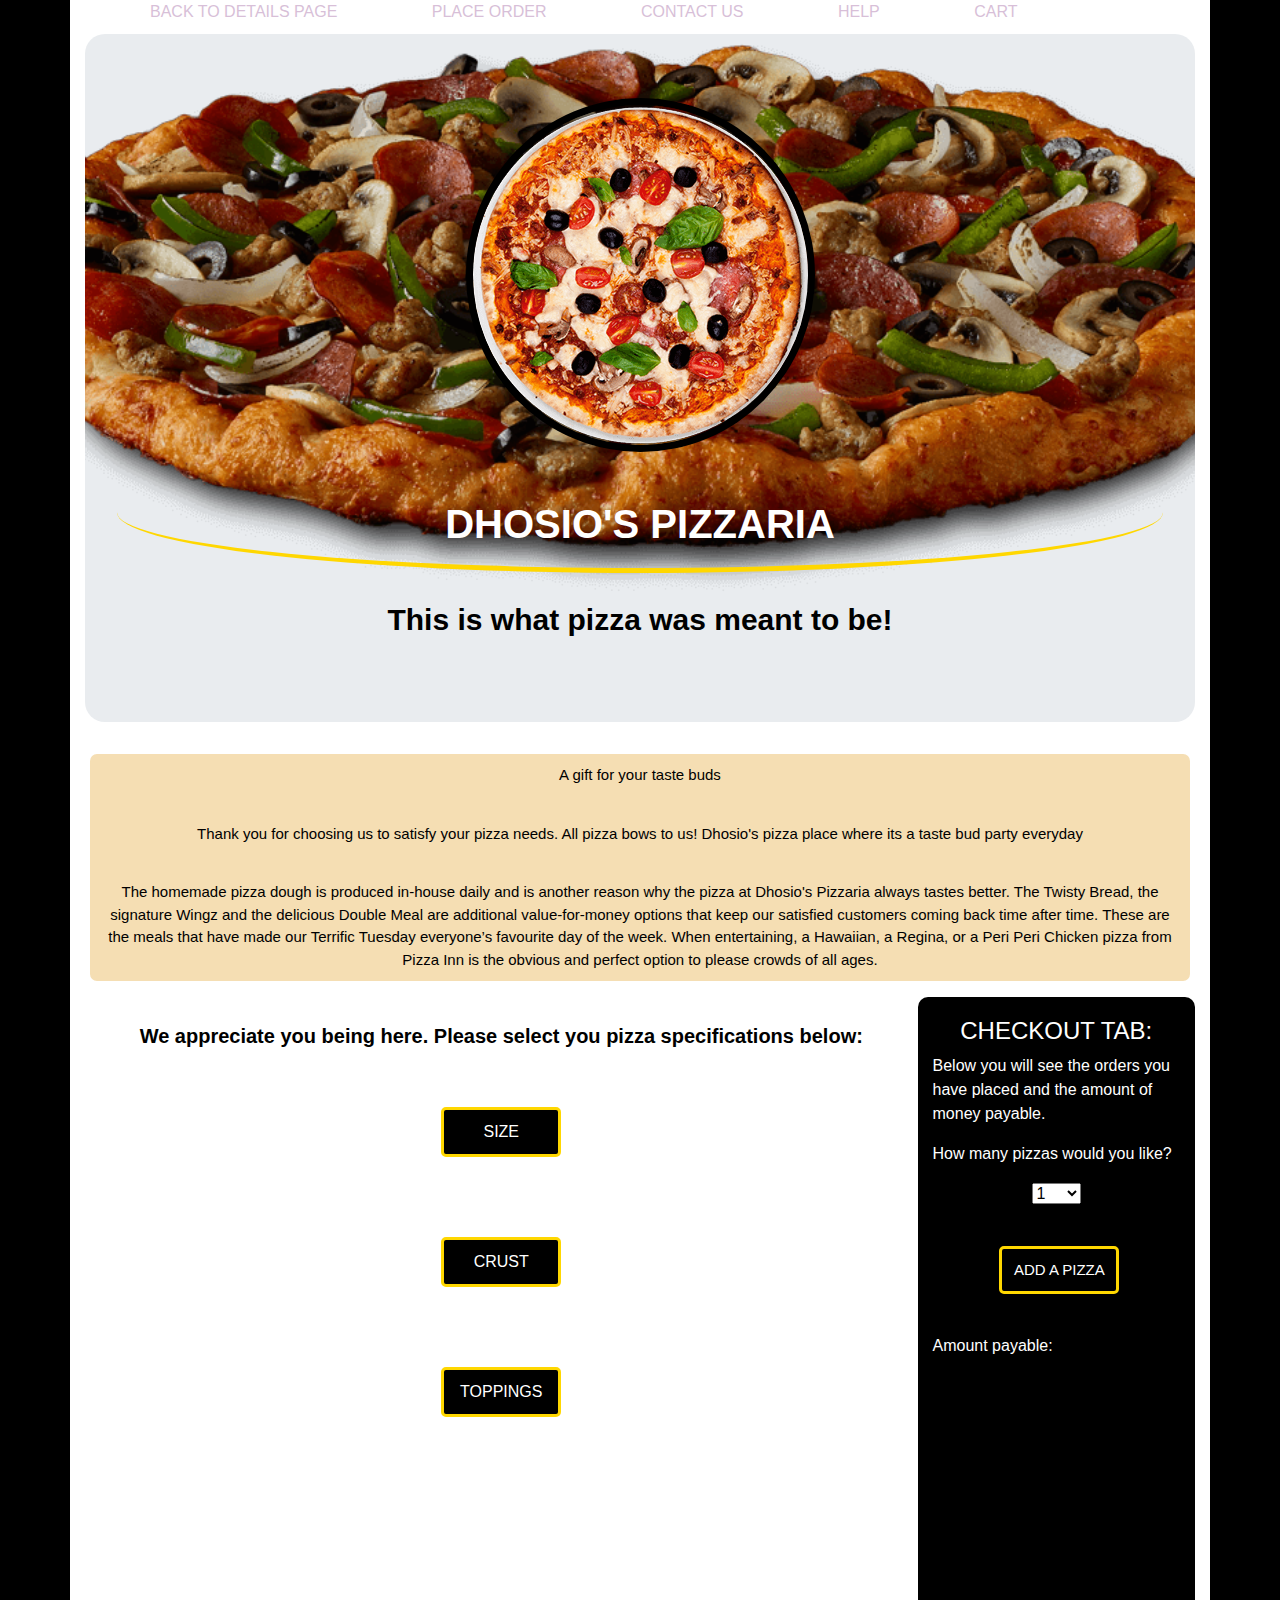
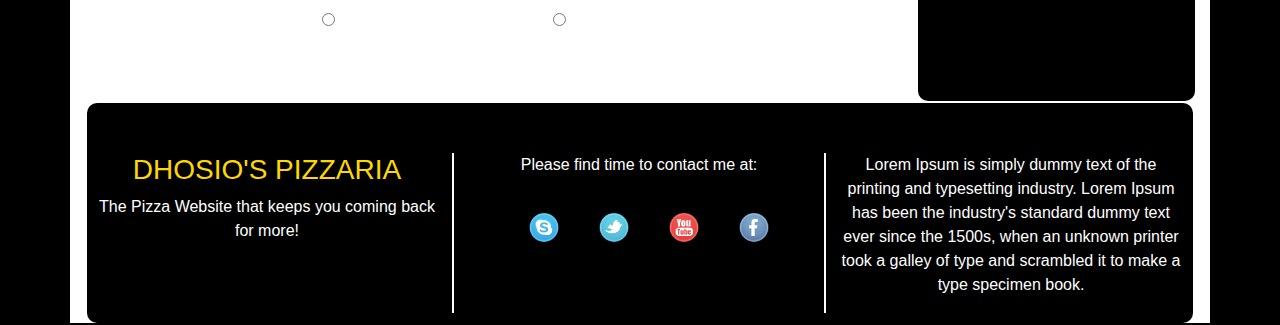
==== commit 06707c63: "add the Readme file" ====
--- a/index.html
+++ b/index.html
@@ -32,7 +32,7 @@
 
       <div class="jumbotron">
          <img id="mainlogo" src="css/imgs/logo.png" alt="Logo of Dhosio's Pizza"> 
-         <h1>DHOSIO'S PIZZARIA</h1>
+         <h1 class="h1-reponsive gold-text text-uppercase font-weight-bold mb-0 pt-md-5 pt-5 pulse">DHOSIO'S PIZZARIA</h1>
             <br>
          <p>This is what pizza was meant to be!</p>
       </div>
@@ -58,17 +58,17 @@
                                     <div class="col-md-3">
                                        <img type="image" class="pizzaSize" src="css/imgs/small.png">
                                        <p class="imagetext">Small (Ksh.400) <br> 4 Slices</p>
-                                       <button id="small" value="Small (Ksh 400)" value="400" onclick="sizeOrder1();">Add to cart</button>
+                                       <button id="small"  value="400" onclick="sizeOrder1();">Add to cart</button>
                                     </div>
                                     <div class="col-md-3">
                                        <input type="image" class="pizzaSize" src="css/imgs/medium.png">
                                        <p class="imagetext">Medium(Ksh.700) <br> 6 Slices</p>
-                                       <button id="medium" value="Medium (Ksh 700)" onclick="sizeOrder2();">Add to cart</button>
+                                       <button id="medium" value="700" onclick="sizeOrder2();">Add to cart</button>
                                     </div>
                                     <div class="col-md-3">
                                        <input type="image" class="pizzaSize" src="css/imgs/large.png">
                                        <p class="imagetext">Large (Ksh.1000) <br> 8 Slices</p>
-                                       <button id="large" value="Large (Ksh 1000)" onclick="sizeOrder3();">Add to cart</button>
+                                       <button id="large" value="1000" onclick="sizeOrder3();">Add to cart</button>
                                     </div>
                                  </div>
                               </div>   
@@ -83,17 +83,17 @@
                                   <div class="col-md-3">
                                     <img src="css/imgs/crispycrust.jpg" value="Crispy Crust, 200" onclick="crustOrder()">
                                     <p class="imagetext"> Crispy Crust <br> (Ksh.200) </p>
-                                    <button id="crispy" value="Crispy Crust(Ksh 200)" onclick="crustOrder1();">Add to cart</button>
+                                    <button id="crispy" value="200" onclick="crustOrder1();">Add to cart</button>
                                   </div>
                                   <div class="col-md-3">
                                     <img src="css/imgs/stuffedcrust.jpeg">
                                     <p class="imagetext"> Stuffed Crust <br> (Ksh.300) </p>
-                                    <button id="stuffed" value="Stuffed Crust (Ksh 200)" onclick="crustOrder2();">Add to cart</button>
+                                    <button id="stuffed" value="200" onclick="crustOrder2();">Add to cart</button>
                                   </div>
                                   <div class="col-md-3">
                                     <img src="css/imgs/glutenfree.jpg">
                                     <p class="imagetext"> Glutten Free <br> (Ksh.400) </p>
-                                    <button id="gluttenfree" value="Glutten Free (Ksh 200)" onclick="crustOrder3();">Add to cart</button>
+                                    <button id="gluttenfree" value="200" onclick="crustOrder3();">Add to cart</button>
                                   </div>
                                </div>
                             </div>
@@ -108,17 +108,17 @@
                                  <div class="col-md-3">
                                     <img src="css/imgs/tomatoes.jpg">
                                     <p class="imagetext"> Tomatoes <br> (Ksh. 50) </p>
-                                    <button id="tomatoes" value="Tomatoes (Ksh. 50)" onclick="toppingsOrder1();">Add to cart</button>
+                                    <button id="tomatoes" value="50" onclick="toppingsOrder1();">Add to cart</button>
                                  </div>
                                  <div class="col-md-3">
                                     <img src="css/imgs/cheese.jpg">
                                     <p class="imagetext"> Cheese <br> (Ksh. 50) </p>
-                                    <button id="cheese" value="Cheese (Ksh. 50)" onclick="toppingsOrder2();">Add to cart</button>
+                                    <button id="cheese" value="50" onclick="toppingsOrder2();">Add to cart</button>
                                  </div>
                                  <div class="col-md-3">
                                     <img src="css/imgs/pineapples.jpg">
                                     <p class="imagetext"> Pineapple <br> (Ksh. 50) </p>
-                                    <button id="pineapples" value="Pineapples (Ksh. 50)" onclick="toppingsOrder3();">Add to cart</button>
+                                    <button id="pineapples" value="50" onclick="toppingsOrder3();">Add to cart</button>
                                  </div>
                                </div>
 
@@ -126,17 +126,17 @@
                                  <div class="col-md-3">
                                     <img src="css/imgs/greenpepper.jpg">
                                     <p class="imagetext"> Green Pepper <br> (Ksh. 50) </p>
-                                    <button id="greenPepper" value="Green Pepper (Ksh. 50)" onclick="toppingsOrder4();">Add to cart</button>
+                                    <button id="greenPepper" value="50" onclick="toppingsOrder4();">Add to cart</button>
                                  </div>
                                  <div class="col-md-3">
                                     <img src="css/imgs/pepperoni.jpg">
                                     <p class="imagetext"> Pepperoni <br> (Ksh. 50) </p>
-                                    <button id="pepperoni" value="Pepperoni (Ksh. 50)" onclick="toppingsOrder5();">Add to cart</button>
+                                    <button id="pepperoni" value="50" onclick="toppingsOrder5();">Add to cart</button>
                                  </div>
                                  <div class="col-md-3">
                                     <img src="css/imgs/mushrooms.jpg">
                                     <p class="imagetext"> Mushrooms <br> (Ksh. 50) </p>
-                                    <button id="mushrooms" value="Mushrooms (Ksh. 50)" onclick="toppingsOrder6();">Add to cart</button>
+                                    <button id="mushrooms" value="50" onclick="toppingsOrder6();">Add to cart</button>
                                  </div>
                                </div>
 
@@ -159,7 +159,16 @@
 
             <div id="checkout" class="col-md-3">
                <h4>CHECKOUT TAB:</h4>
-               <p>Below you will see the orders you have placed and the amount of money payable.</p>                                                            
+               
+               <p>Below you will see the orders you have placed and the amount of money payable.</p>          
+
+               <p>How many pizzas would you like?</p>
+               <select id="orders"><p style="color: white;">
+                  <option>1</option>
+                  <option>2</option>
+                  <option>3</option>
+               </select>
+               
                   <div class="pizzasizes">
                      <h6>PIZZA SIZES</h6>
                      <ul class="sizesView">
@@ -180,6 +189,8 @@
 
                      </ul>
                   </div>
+
+                  <button id="addPizza" onclick="addAnother()">ADD A PIZZA</button>
                   <p id="total">Amount payable: <span class="finalTotal"></span></p>
             </div>
 
--- a/css/styles.css
+++ b/css/styles.css
@@ -216,6 +216,14 @@
    color: white;
    display: none;
 }
+#addPizza{
+   font-size: 15px;
+   margin-left: 27%;
+}
+#orders{
+   margin-left: 40%;
+   width: 20%;
+}
 .footer{
    border-radius: 10px;
 	margin: 20px;
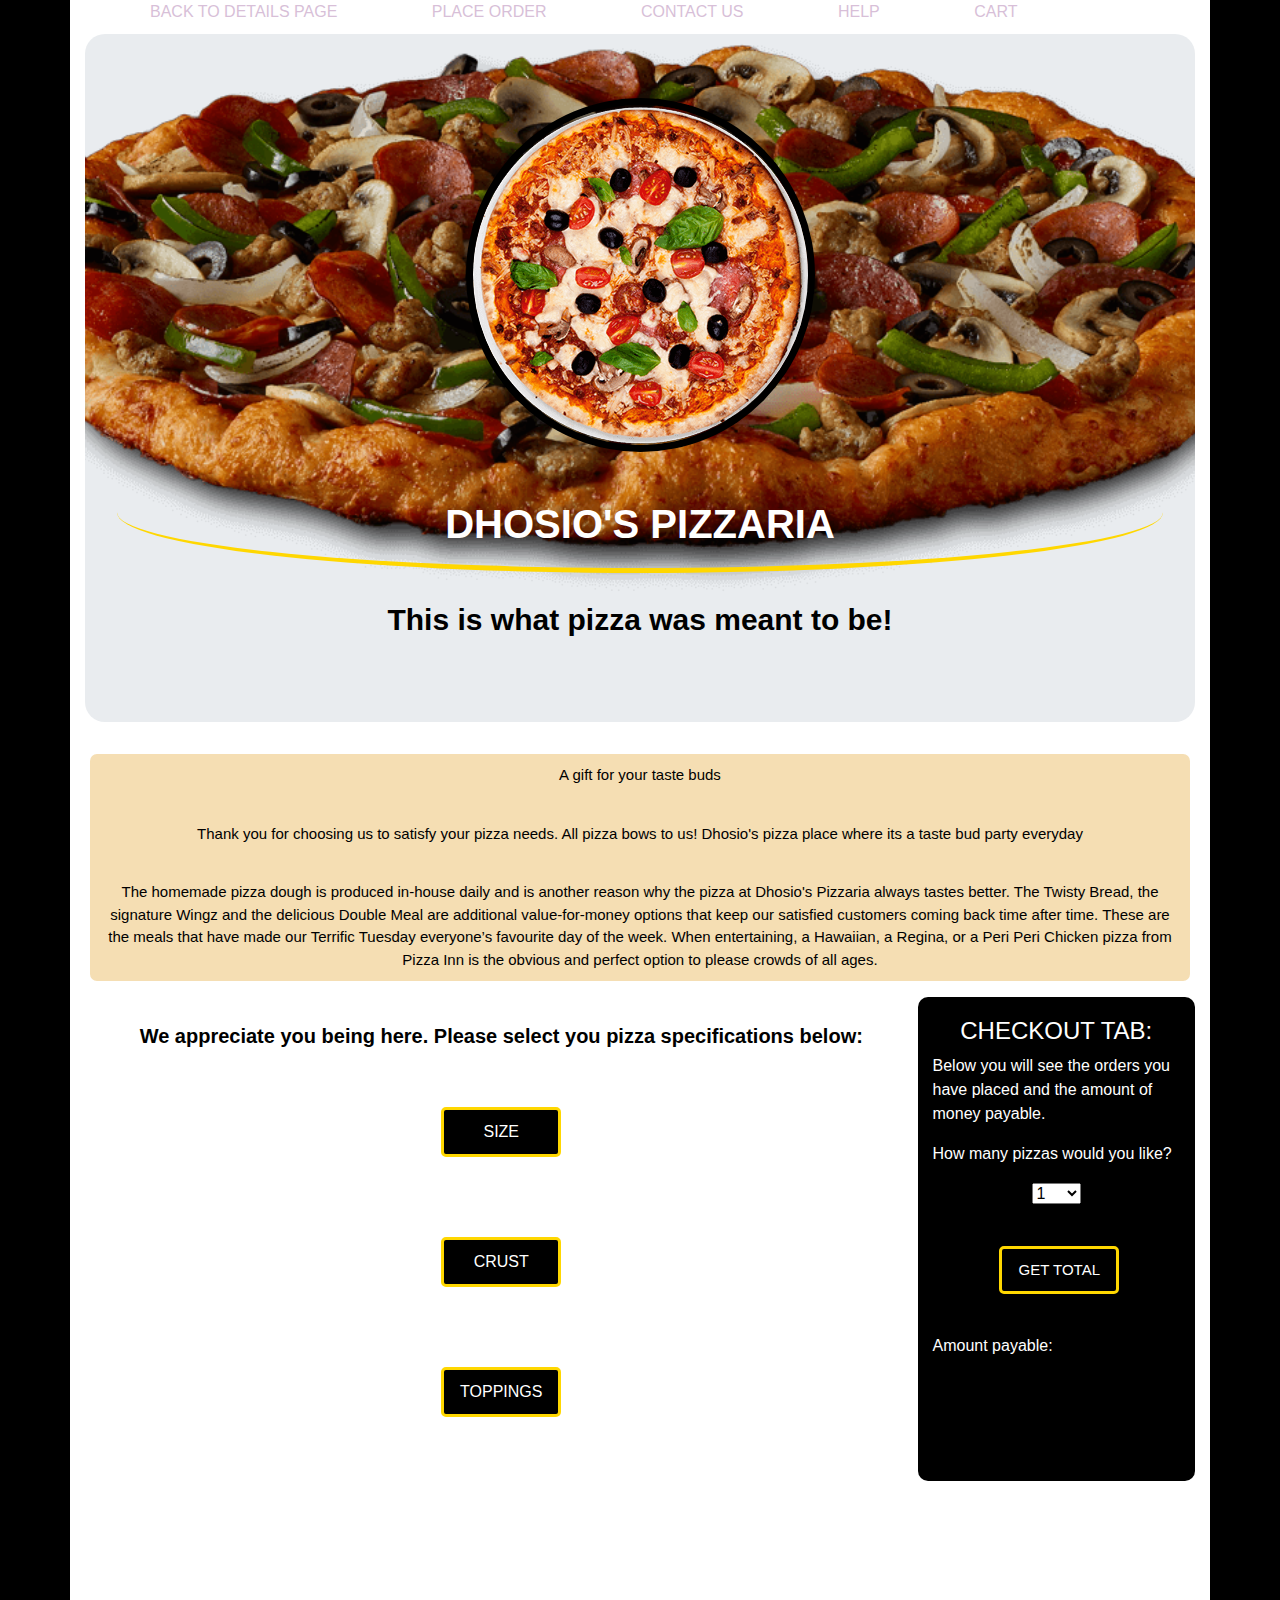
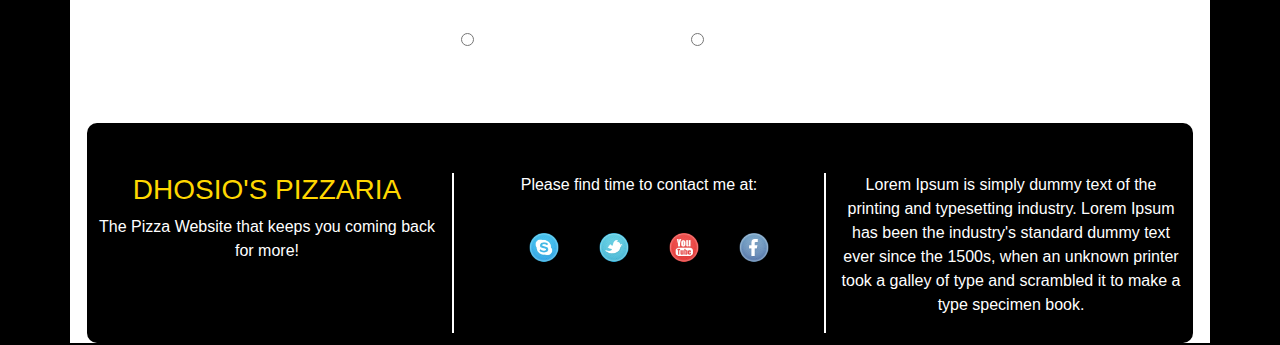
==== commit b9bd482d: "this will add the value of the pizzas and append the total on a checkout bar" ====
--- a/index.html
+++ b/index.html
@@ -88,12 +88,12 @@
                                   <div class="col-md-3">
                                     <img src="css/imgs/stuffedcrust.jpeg">
                                     <p class="imagetext"> Stuffed Crust <br> (Ksh.300) </p>
-                                    <button id="stuffed" value="200" onclick="crustOrder2();">Add to cart</button>
+                                    <button id="stuffed" value="300" onclick="crustOrder2();">Add to cart</button>
                                   </div>
                                   <div class="col-md-3">
                                     <img src="css/imgs/glutenfree.jpg">
                                     <p class="imagetext"> Glutten Free <br> (Ksh.400) </p>
-                                    <button id="gluttenfree" value="200" onclick="crustOrder3();">Add to cart</button>
+                                    <button id="gluttenfree" value="400" onclick="crustOrder3();">Add to cart</button>
                                   </div>
                                </div>
                             </div>
@@ -143,18 +143,7 @@
                            </div>
                          </div>
                      </div>
-                </div>
-               
-                <div class="delivery">
-                     <h3> DELIVERY OPTIONS</h3>
-                     <form action="/action_page.php" id="deliverform">
-                        <input type="radio" name="deliver" value="Don't Deliver" id="radiobutton">
-                            <label for="dont-deliver">Please Deliver</label>
-                        <input type="radio" name="deliver" value="Deliver" id="radiobutton">
-                            <label for="deliver">Do Not Deliver</label>
-                    </form>
-               </div>
-
+                  </div>
             </div>
 
             <div id="checkout" class="col-md-3">
@@ -164,9 +153,9 @@
 
                <p>How many pizzas would you like?</p>
                <select id="orders"><p style="color: white;">
-                  <option>1</option>
-                  <option>2</option>
-                  <option>3</option>
+                  <option value="1">1</option>
+                  <option value="2">2</option>
+                  <option value="3">3</option>
                </select>
                
                   <div class="pizzasizes">
@@ -190,9 +179,26 @@
                      </ul>
                   </div>
 
-                  <button id="addPizza" onclick="addAnother()">ADD A PIZZA</button>
+                  <button id="addPizza" onclick="addPizza()">GET TOTAL</button>
                   <p id="total">Amount payable: <span class="finalTotal"></span></p>
             </div>
+
+            <div class="delivery">
+               <h3> DELIVERY OPTIONS</h3>
+               <form action="/action_page.php" id="deliverform">
+                  <input type="radio" name="deliver" value="y" id="radiobutton" onclick="finalShowy()">
+                      <label for="dont-deliver">Please Deliver</label>
+                  <input type="radio" name="deliver" value="n" id="radiobutton" onclick="finalShown()"> 
+                      <label for="deliver">Do Not Deliver</label>
+              </form>
+         </div>
+
+         <div class="finalShow">
+            <h4> CHECKOUT </h4>
+            <p> <span class="orderLocation"></span></p>
+            <p> <span id="totalP"></span></p>
+         </div>
+
 
          </div>
                 
--- a/css/styles.css
+++ b/css/styles.css
@@ -166,12 +166,13 @@
    font-weight: 5px;
 }
 .delivery{
-   background-image: url("imgs/header.jpg");
+   background-image: url("imgs/pizza4.jpg");
    background-attachment: fixed;
    background-size: contain;
    border-radius: 10px;
-   margin-bottom: 20px;
+   margin: 20px;
    height: 200px;
+   width: 100%;
 }
 .delivery h3{
    font-weight: bolder;
@@ -188,7 +189,14 @@
    text-align: center;
    margin: 50px;
 }
-
+.finalShow{
+   display: none;
+   text-align: center;
+   background-color: wheat;
+   width: 100%;
+   margin: 10px;
+   padding: 15px;
+}
 .pizzasizes{
    border: 3px solid red;
    border-radius: 10px;
